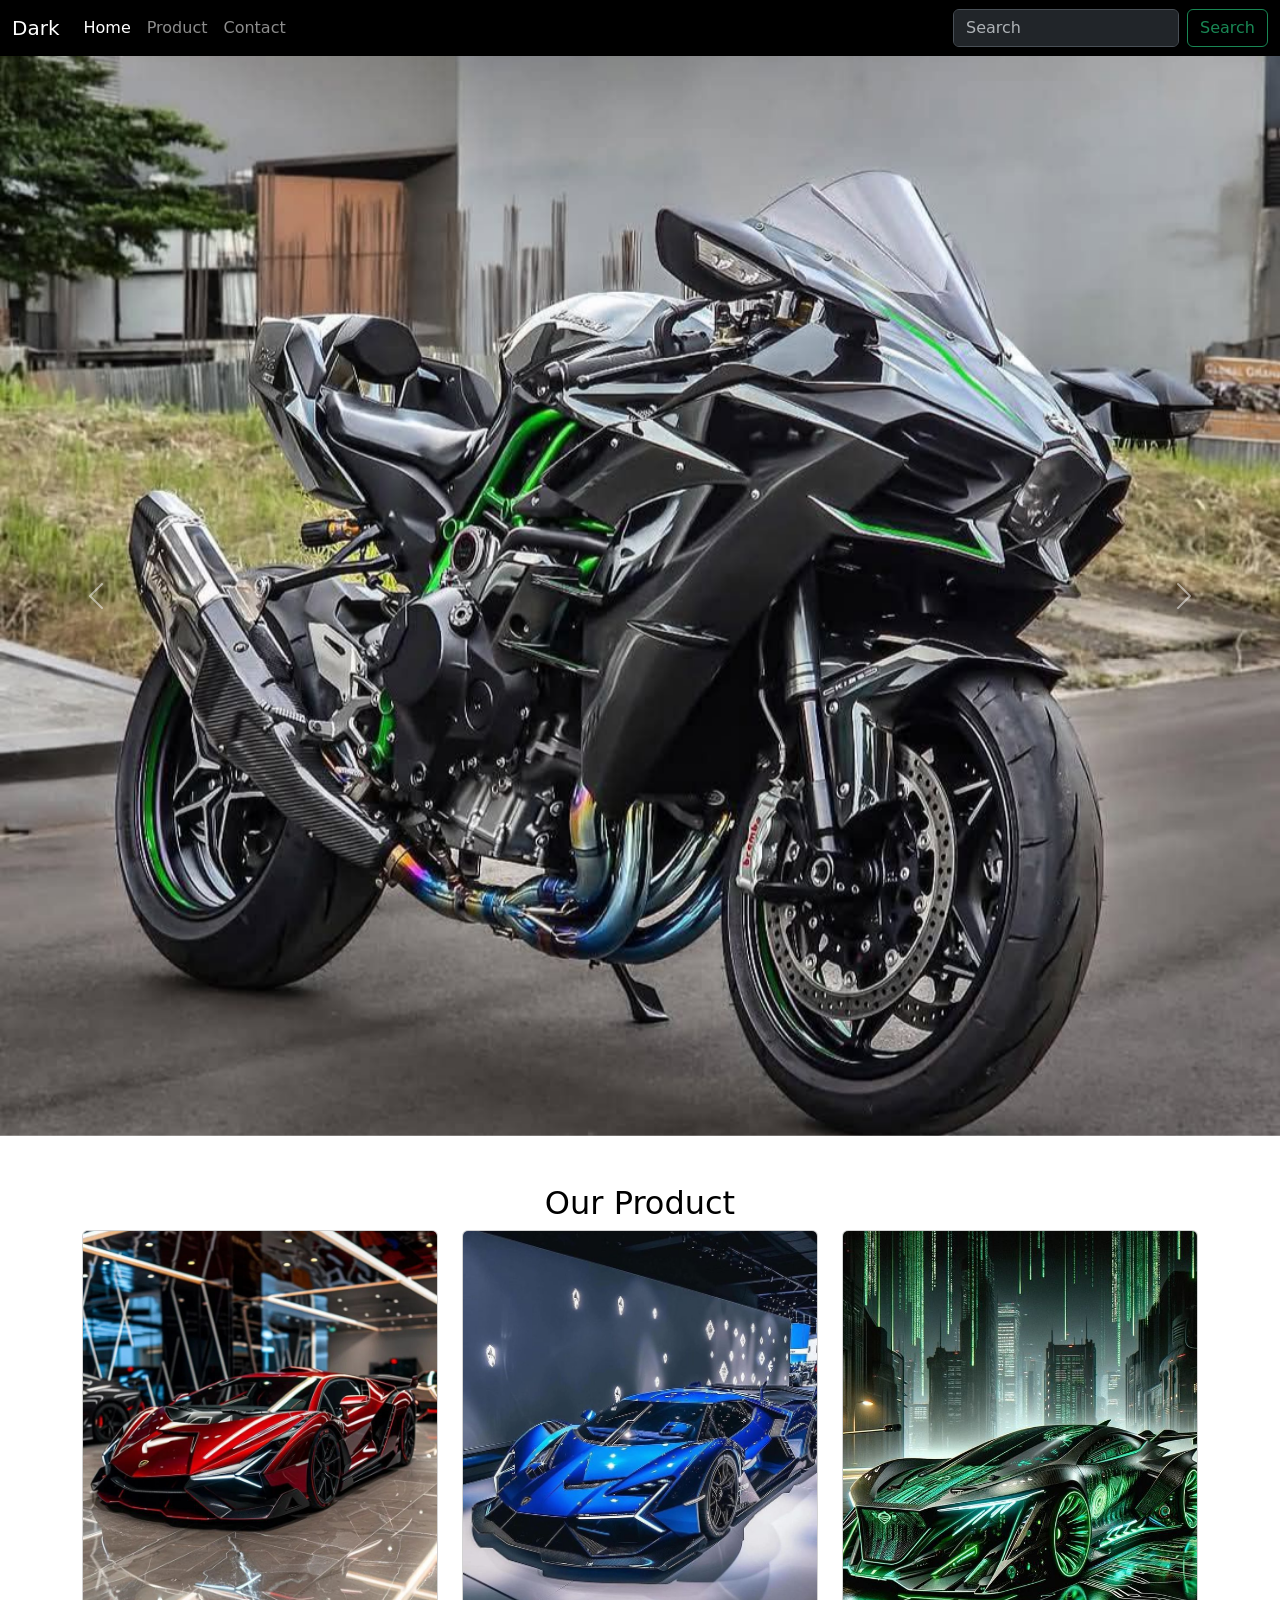
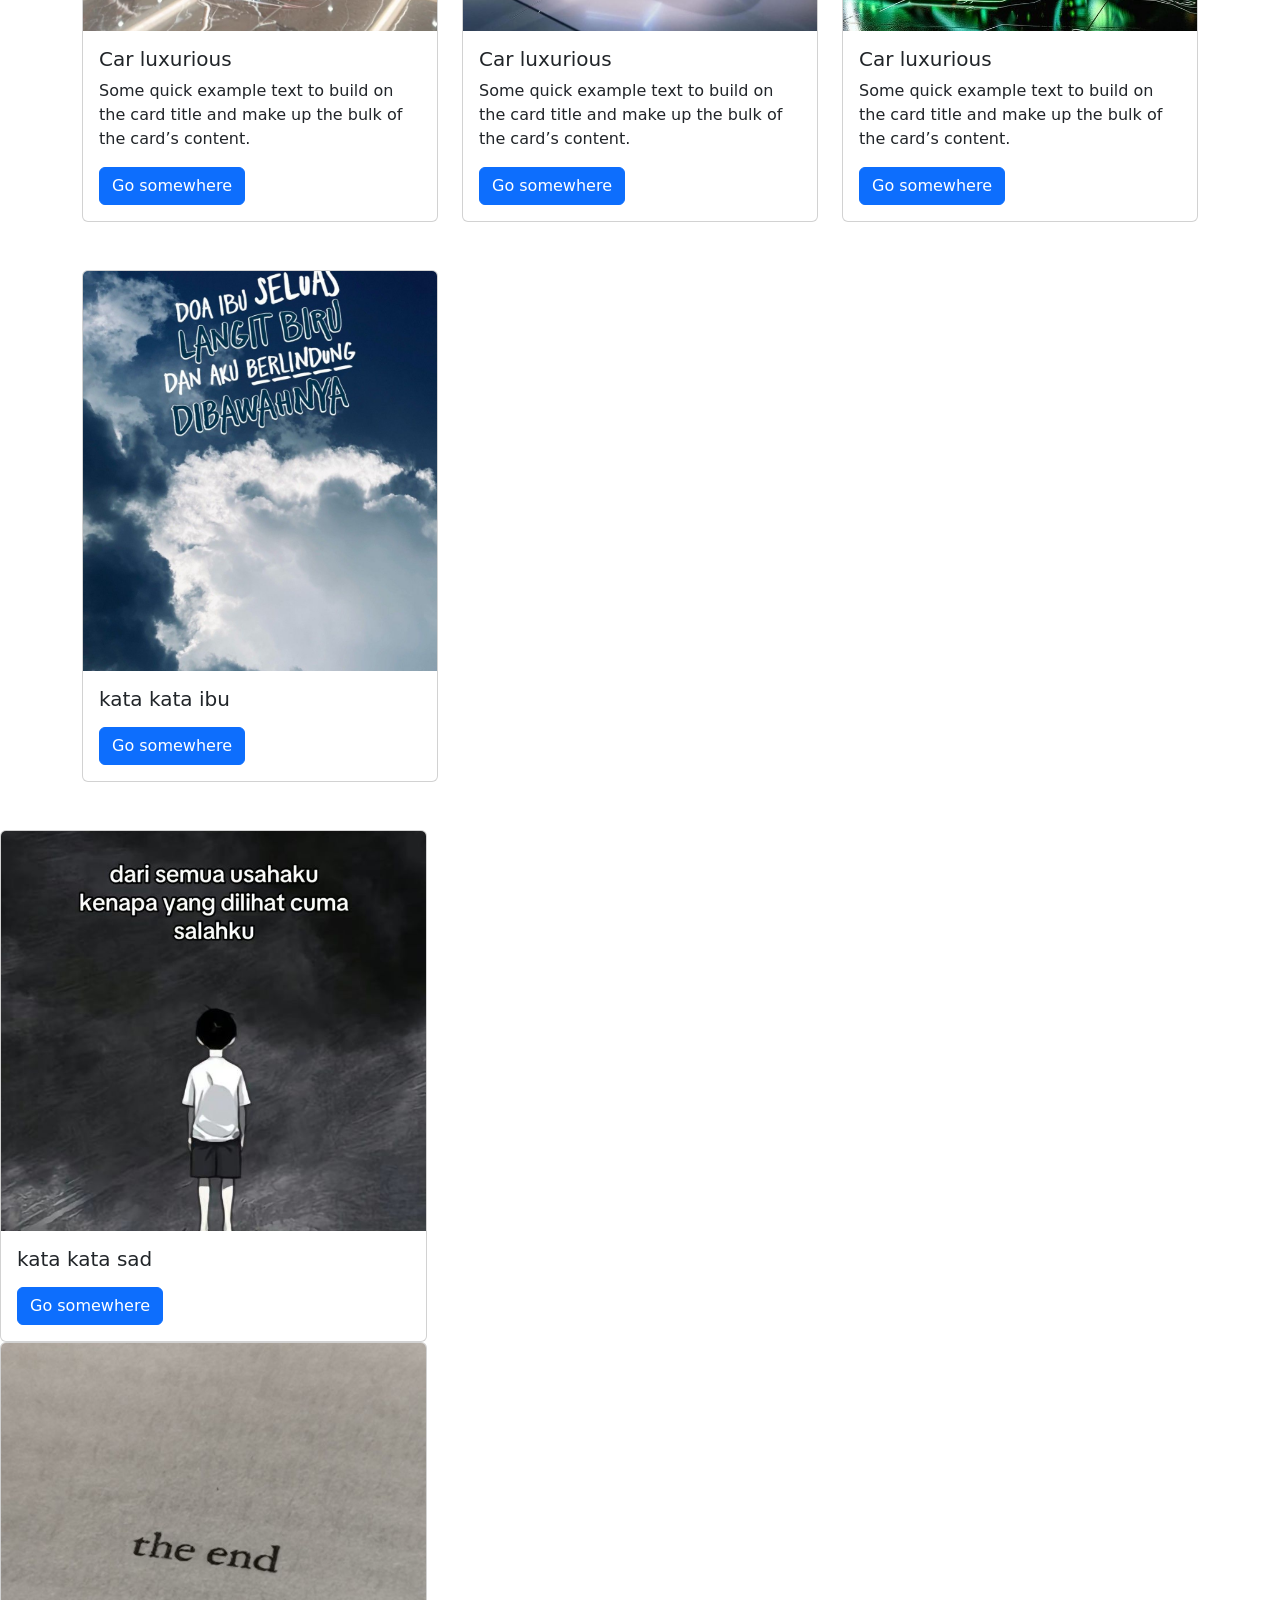
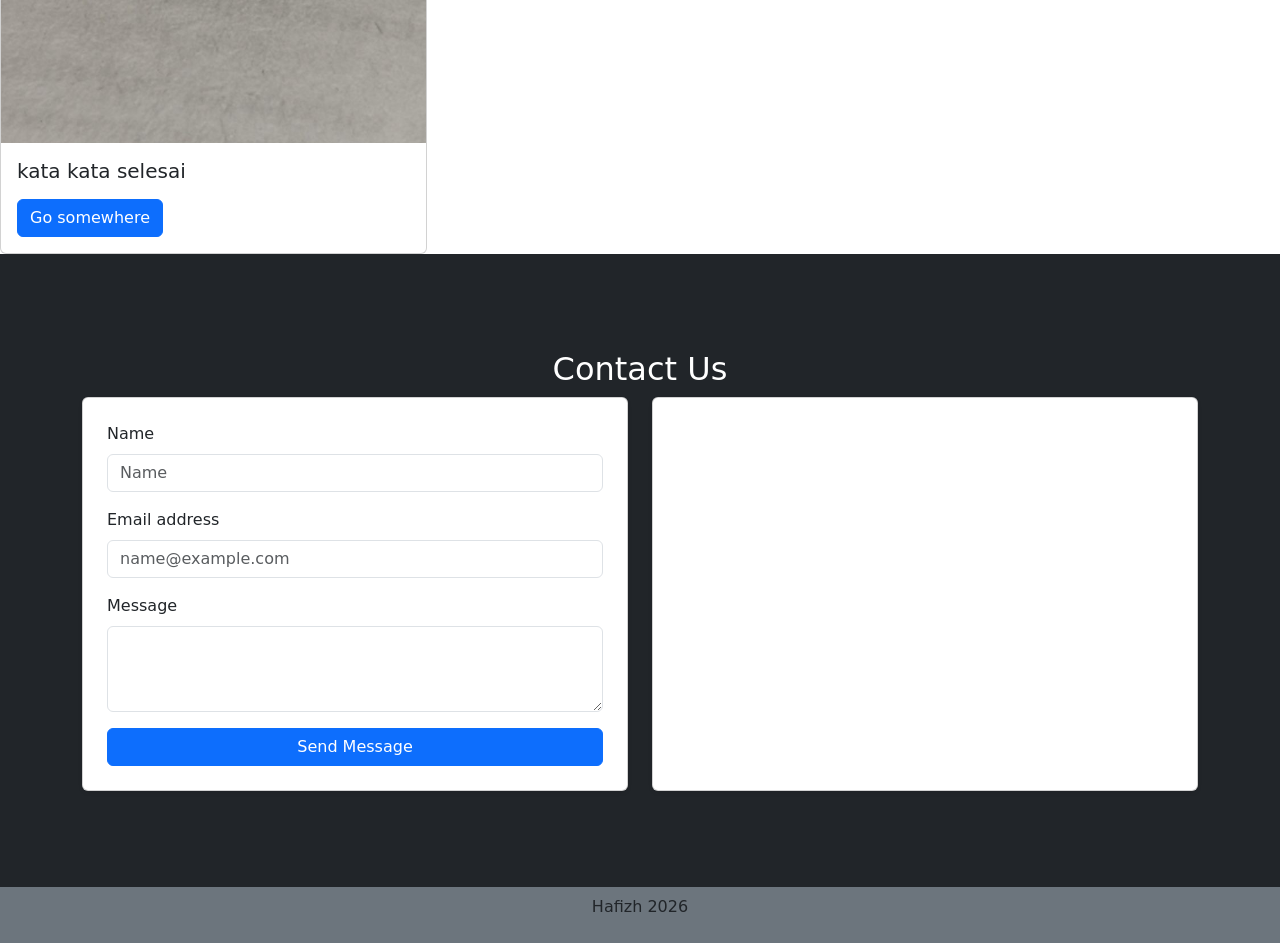
==== web/index.html @ 32379fad "Add files via upload" ====
<!doctype html>
<html lang="en">

<head>
    <meta charset="utf-8">
    <meta name="viewport" content="width=device-width, initial-scale=1">
    <title>Dark</title>
    <link href="https://cdn.jsdelivr.net/npm/bootstrap@5.3.8/dist/css/bootstrap.min.css" rel="stylesheet"
        integrity="sha384-sRIl4kxILFvY47J16cr9ZwB07vP4J8+LH7qKQnuqkuIAvNWLzeN8tE5YBujZqJLB" crossorigin="anonymous">
    <style>
        .carousel-item img {
            height: 120vh;
            object-fit: cover;
            object-position: center;
        }

        .card-img-top {
            height: 400px;
            object-fit: cover;
            object-position: center;
        }
    </style>

</head>

<body>
    <nav class="navbar navbar-expand-lg" style="background-color: #000000;" data-bs-theme="dark">
        <div class="container-fluid">
            <a class="navbar-brand" href="#">Dark</a>
            <button class="navbar-toggler" type="button" data-bs-toggle="collapse"
                data-bs-target="#navbarSupportedContent" aria-controls="navbarSupportedContent" aria-expanded="false"
                aria-label="Toggle navigation">
                <span class="navbar-toggler-icon"></span>
            </button>
            <div class="collapse navbar-collapse" id="navbarSupportedContent">
                <ul class="navbar-nav me-auto mb-2 mb-lg-0">
                    <li class="nav-item">
                        <a class="nav-link active" aria-current="page" href="#">Home</a>
                    </li>
                    <li class="nav-item">
                        <a class="nav-link" href="#Product">Product</a>
                    </li>
                    <li class="nav-item">
                        <a class="nav-link" href="#Contact">Contact</a>
                    </li>
                </ul>
                <form class="d-flex" role="search">
                    <input class="form-control me-2" type="search" placeholder="Search" aria-label="Search" />
                    <button class="btn btn-outline-success" type="submit">Search</button>
                </form>
            </div>
        </div>
    </nav>

    <div class="container">
    </div>
    <div id="carouselExampleFade" class="carousel slide carousel-fade">
        <div class="carousel-inner">
            <div class="carousel-item active">
                <img src="images/motor1.png" class="d-block w-100" alt="...">
            </div>
            <div class="carousel-item">
                <img src="images/motor2.png" class="d-block w-100" alt="...">
            </div>
            <div class="carousel-item">
                <img src="images/motor3.png" class="d-block w-100" alt="...">
            </div>
        </div>
        <button class="carousel-control-prev" type="button" data-bs-target="#carouselExampleFade" data-bs-slide="prev">
            <span class="carousel-control-prev-icon" aria-hidden="true"></span>
            <span class="visually-hidden">Previous</span>
        </button>
        <button class="carousel-control-next" type="button" data-bs-target="#carouselExampleFade" data-bs-slide="next">
            <span class="carousel-control-next-icon" aria-hidden="true"></span>
            <span class="visually-hidden">Next</span>
        </button>
    </div>

    <section id="Product">
        <div class="container my-5">
            <h2 class="text-center" style="color: black;">Our Product</h2>
            <div class="row g-4">
                <div class="col-md-4">
                    <div class="card h-100">
                        <img src="images/car1.png" class="card-img-top" alt="...">
                        <div class="card-body">
                            <h5 class="card-title">Car luxurious</h5>
                            <p class="card-text">Some quick example text to build on the card title and make up the bulk
                                of the card’s
                                content.</p>
                            <a href="#" class="btn btn-primary">Go somewhere</a>
                        </div>
                    </div>
                </div>
                <div class="col-md-4">
                    <div class="card h-100">
                        <img src="images/car2.png" class="card-img-top" alt="...">
                        <div class="card-body">
                            <h5 class="card-title">Car luxurious</h5>
                            <p class="card-text">Some quick example text to build on the card title and make up the bulk
                                of the card’s
                                content.</p>
                            <a href="#" class="btn btn-primary">Go somewhere</a>
                        </div>
                    </div>
                </div>
                <div class="col-md-4">
                    <div class="card h-100">
                        <img src="images/car3.png" class="card-img-top" alt="...">
                        <div class="card-body">
                            <h5 class="card-title">Car luxurious</h5>
                            <p class="card-text">Some quick example text to build on the card title and make up the bulk
                                of the card’s
                                content.</p>
                            <a href="#" class="btn btn-primary">Go somewhere</a>
                        </div>
                    </div>
                </div>
            </div>
        </div>

        <section id="Product">
            <div class="container my-5">
                <div class="row g-4">
                    <div class="col-md-4">
                        <div class="card h-100">
                            <img src="images/ibu.jpg" class="card-img-top" alt="...">
                            <div class="card-body">
                                <h5 class="card-title">kata kata ibu</h5>
                                <p class="card-text"></p>
                                <a href="#" class="btn btn-primary">Go somewhere</a>
                            </div>
                        </div>
                    </div>
                </div>
            </div>
            <div class="col-md-4">
                <div class="card h-100">
                    <img src="images/sad.jpg" class="card-img-top" alt="...">
                    <div class="card-body">
                        <h5 class="card-title">kata kata sad</h5>
                        <p class="card-text"></p>
                        <a href="#" class="btn btn-primary">Go somewhere</a>
                    </div>
                </div>
            </div>
            <div class="col-md-4">
                <div class="card h-100">
                    <img src="images/sad2.jpg" class="card-img-top" alt="...">
                    <div class="card-body">
                        <h5 class="card-title">kata kata selesai</h5>
                        <p class="card-text"></p>
                        <a href="#" class="btn btn-primary">Go somewhere</a>
                    </div>
                </div>
            </div>

        </section>

        <section id="Contact" class="py-5 bg-dark">
            <div class="container my-5">
                <h2 class="text-center" style="color: #ffffff;">Contact Us</h2>
                <div class="row g-4">
                    <div class="col-md-6">
                        <div class="card shadow-sm h-100">
                            <div class="card-body p-4">
                                <form>
                                    <div class="mb-3">
                                        <label for="exampleFormControlInput1" class="form-label">Name</label>
                                        <input type="text" class="form-control" id="exampleFormControlInput1"
                                            placeholder="Name">
                                    </div>
                                    <div class="mb-3">
                                        <label for="exampleFormControlInput1" class="form-label">Email address</label>
                                        <input type="email" class="form-control" id="exampleFormControlInput1"
                                            placeholder="name@example.com">
                                    </div>
                                    <div class="mb-3">
                                        <label for="exampleFormControlTextarea1" class="form-label">Message</label>
                                        <textarea class="form-control" id="exampleFormControlTextarea1"
                                            rows="3"></textarea>
                                    </div>

                                    <button type="submit" class="btn btn-primary w-100">
                                        Send Message
                                    </button>
                                </form>
                            </div>
                        </div>
                    </div>

                    <div class="col-md-6">
                        <div class="card shadow-sm h-100">
                            <div class="card-body p-4">
                                <iframe
                                    src="https://www.google.com/maps/embed?pb=!1m18!1m12!1m3!1d126933.27942263361!2d106.62985777745428!3d-6.175585301474875!2m3!1f0!2f0!3f0!3m2!1i1024!2
                                i768!4f13.1!3m3!1m2!1s0x2e69f8e853d2e38d%3A0x301576d14feb9c0!2sTangerang%2C%20Kota%20Tangerang%2C%20Banten!5e0!3m2!1sid!2sid!4v1767866423835!5m2!1sid!2sid"
                                    width="100%" height="100%" style="border:0;" allowfullscreen="" loading="lazy"
                                    referrerpolicy="no-referrer-when-downgrade"></iframe>
                            </div>
                        </div>
                    </div>
                </div>
            </div>

        </section>

        <section class="py-2 bg-secondary">
            <div class="text-center">
                <p>Hafizh 2026</p>
            </div>
        </section>







        <script src="https://cdn.jsdelivr.net/npm/bootstrap@5.3.8/dist/js/bootstrap.bundle.min.js"
            integrity="sha384-FKyoEForCGlyvwx9Hj09JcYn3nv7wiPVlz7YYwJrWVcXK/BmnVDxM+D2scQbITxI"
            crossorigin="anonymous"></script>
</body>

</html>
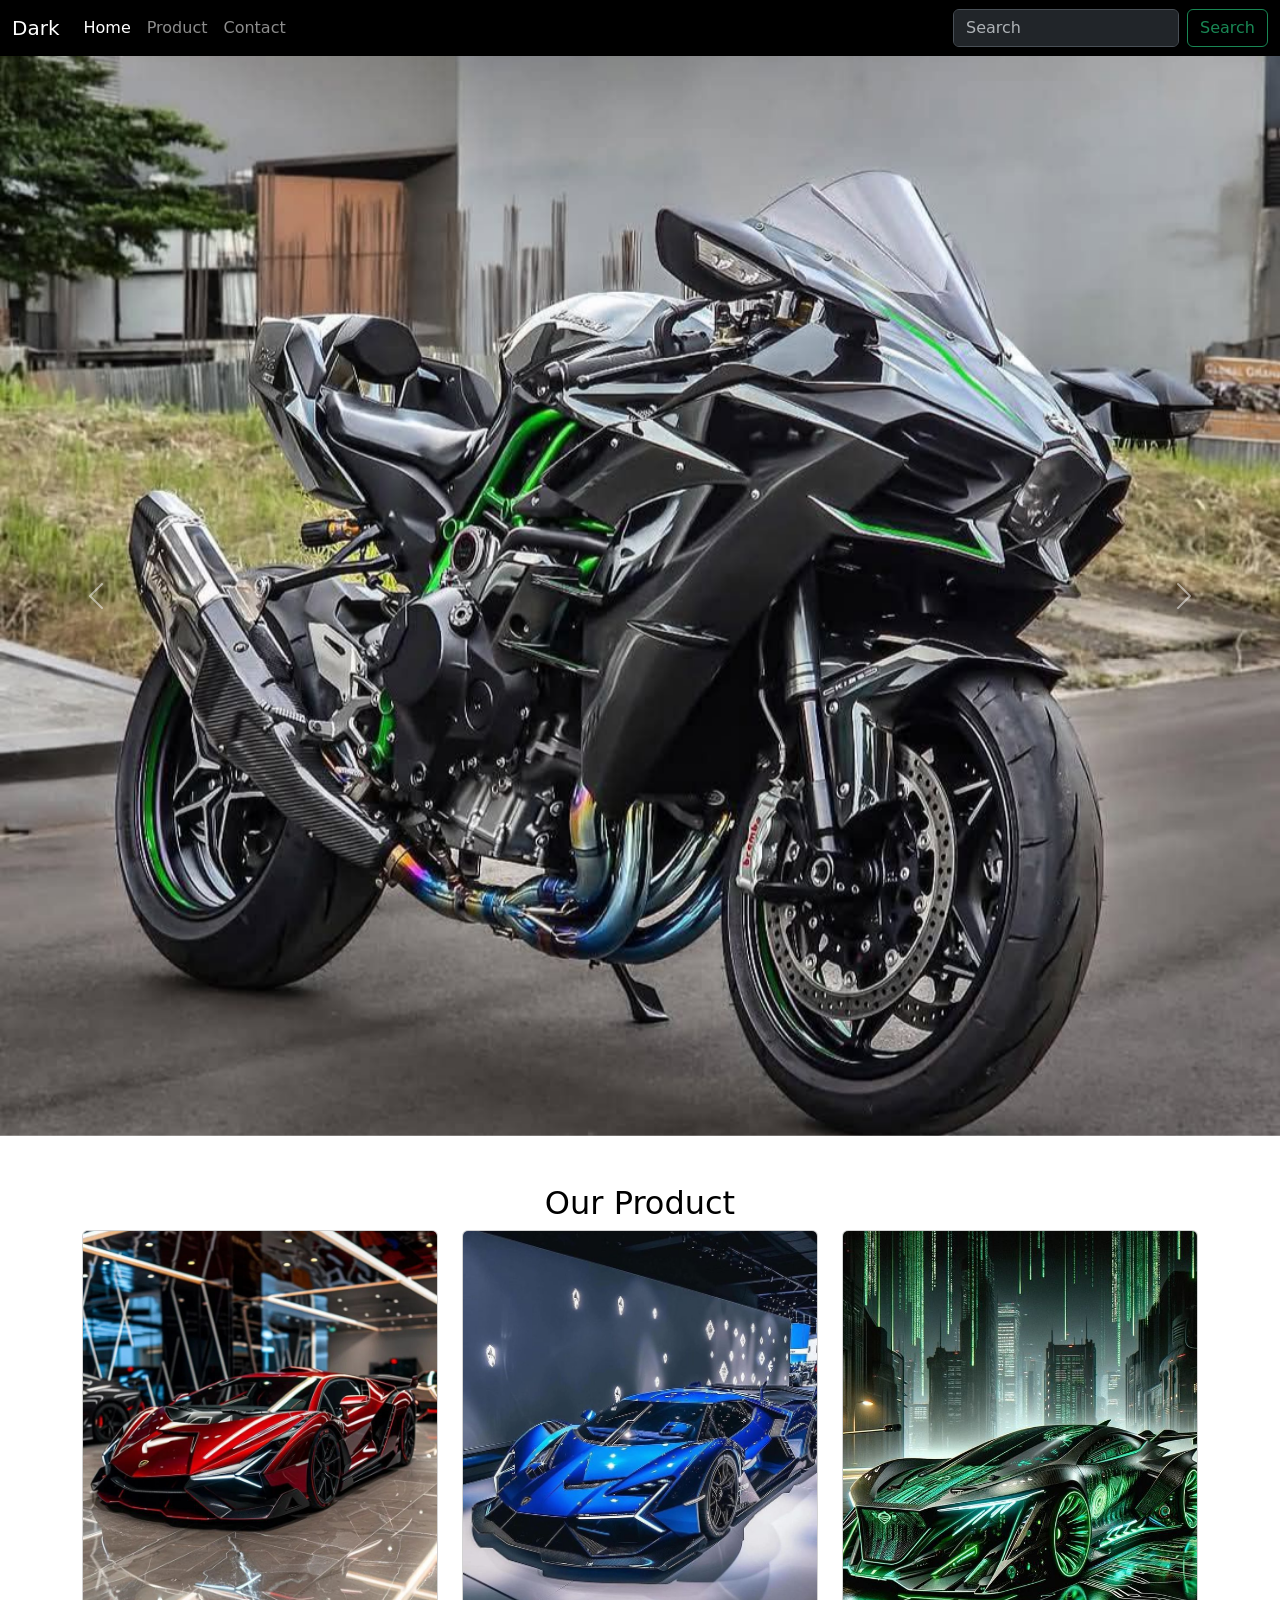
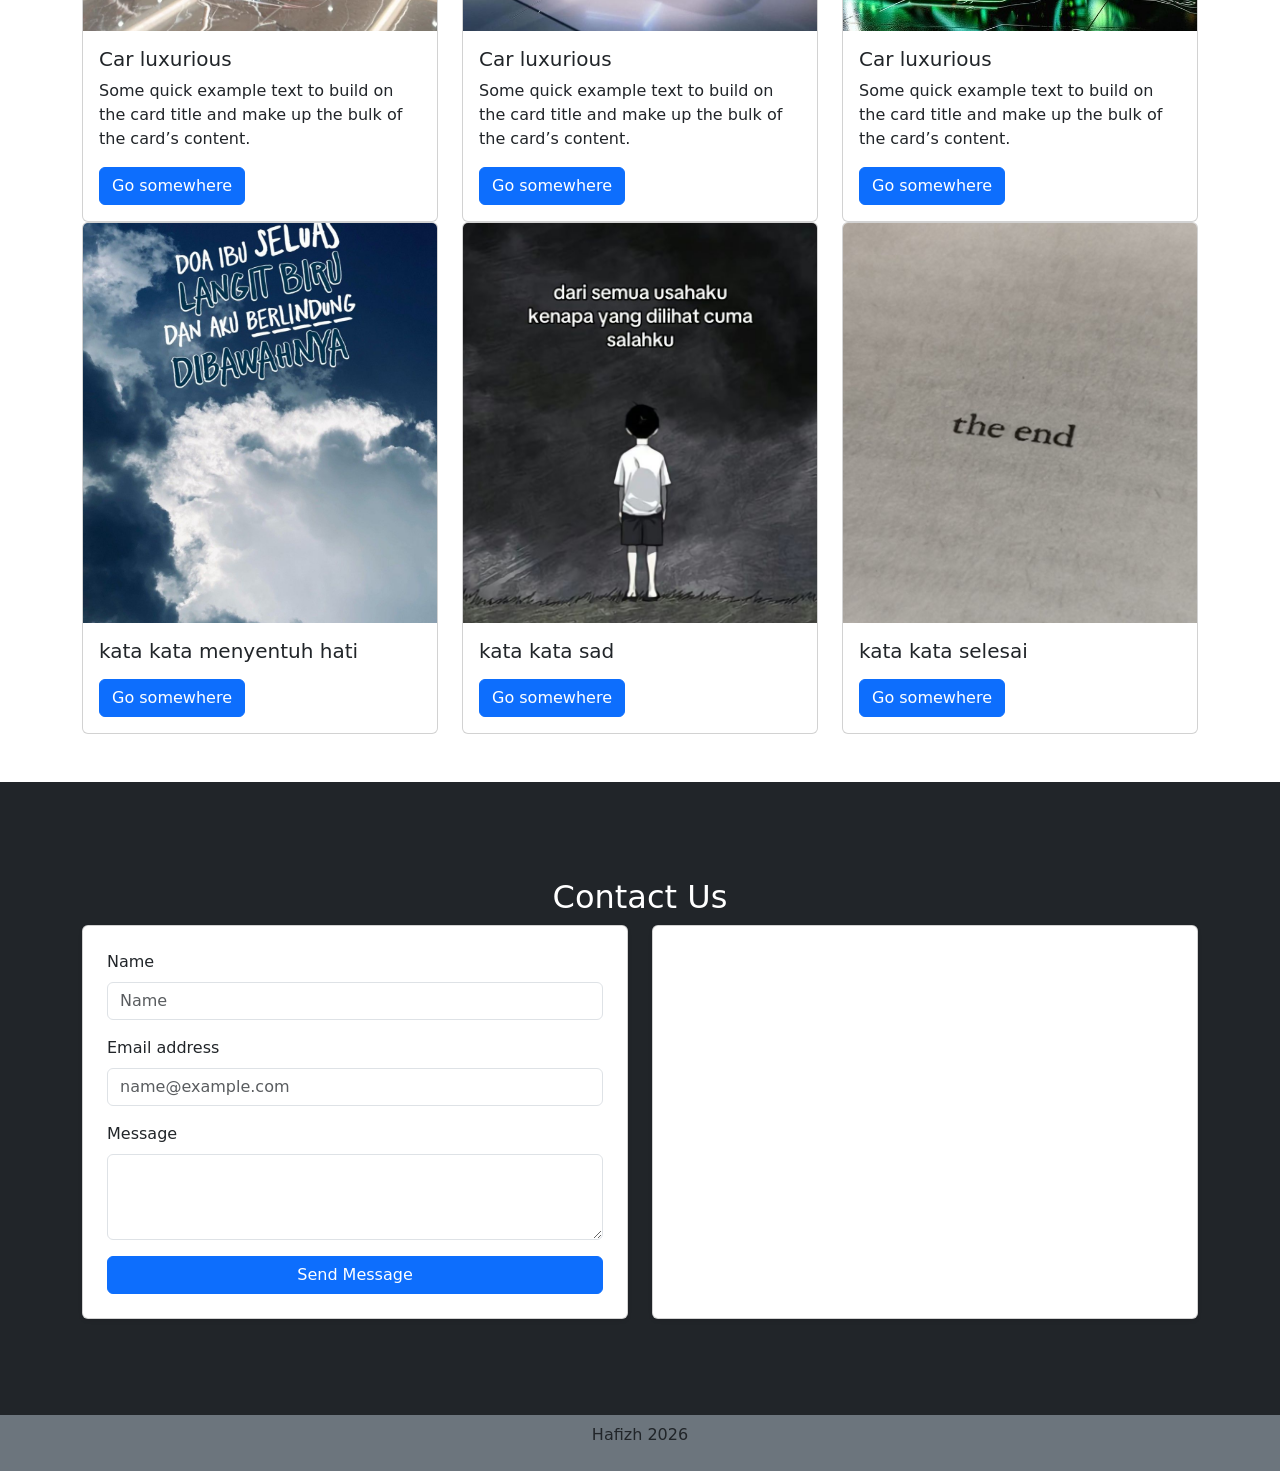
==== commit 2b1e3f33: "Fix HTML formatting and structure" ====
--- a/web/index.html
+++ b/web/index.html
@@ -117,109 +117,105 @@
                     </div>
                 </div>
             </div>
-        </div>
-
-        <section id="Product">
-            <div class="container my-5">
-                <div class="row g-4">
-                    <div class="col-md-4">
-                        <div class="card h-100">
-                            <img src="images/ibu.jpg" class="card-img-top" alt="...">
-                            <div class="card-body">
-                                <h5 class="card-title">kata kata ibu</h5>
-                                <p class="card-text"></p>
-                                <a href="#" class="btn btn-primary">Go somewhere</a>
-                            </div>
-                        </div>
-                    </div>
-                </div>
-            </div>
-            <div class="col-md-4">
-                <div class="card h-100">
-                    <img src="images/sad.jpg" class="card-img-top" alt="...">
-                    <div class="card-body">
-                        <h5 class="card-title">kata kata sad</h5>
-                        <p class="card-text"></p>
-                        <a href="#" class="btn btn-primary">Go somewhere</a>
-                    </div>
-                </div>
-            </div>
-            <div class="col-md-4">
-                <div class="card h-100">
-                    <img src="images/sad2.jpg" class="card-img-top" alt="...">
-                    <div class="card-body">
-                        <h5 class="card-title">kata kata selesai</h5>
-                        <p class="card-text"></p>
-                        <a href="#" class="btn btn-primary">Go somewhere</a>
-                    </div>
-                </div>
-            </div>
-
-        </section>
-
-        <section id="Contact" class="py-5 bg-dark">
-            <div class="container my-5">
-                <h2 class="text-center" style="color: #ffffff;">Contact Us</h2>
-                <div class="row g-4">
-                    <div class="col-md-6">
-                        <div class="card shadow-sm h-100">
-                            <div class="card-body p-4">
-                                <form>
-                                    <div class="mb-3">
-                                        <label for="exampleFormControlInput1" class="form-label">Name</label>
-                                        <input type="text" class="form-control" id="exampleFormControlInput1"
-                                            placeholder="Name">
-                                    </div>
-                                    <div class="mb-3">
-                                        <label for="exampleFormControlInput1" class="form-label">Email address</label>
-                                        <input type="email" class="form-control" id="exampleFormControlInput1"
-                                            placeholder="name@example.com">
-                                    </div>
-                                    <div class="mb-3">
-                                        <label for="exampleFormControlTextarea1" class="form-label">Message</label>
-                                        <textarea class="form-control" id="exampleFormControlTextarea1"
-                                            rows="3"></textarea>
-                                    </div>
-
-                                    <button type="submit" class="btn btn-primary w-100">
-                                        Send Message
-                                    </button>
-                                </form>
-                            </div>
-                        </div>
-                    </div>
-
-                    <div class="col-md-6">
-                        <div class="card shadow-sm h-100">
-                            <div class="card-body p-4">
-                                <iframe
-                                    src="https://www.google.com/maps/embed?pb=!1m18!1m12!1m3!1d126933.27942263361!2d106.62985777745428!3d-6.175585301474875!2m3!1f0!2f0!3f0!3m2!1i1024!2
+
+            <div class="row g-4">
+                <div class="col-md-4">
+                    <div class="card h-100">
+                        <img src="images/ibu.jpg" class="card-img-top" alt="...">
+                        <div class="card-body">
+                            <h5 class="card-title">kata kata menyentuh hati</h5>
+                            <p class="card-text"></p>
+                            <a href="#" class="btn btn-primary">Go somewhere</a>
+                        </div>
+                    </div>
+                </div>
+
+                <div class="col-md-4">
+                    <div class="card h-100">
+                        <img src="images/sad.jpg" class="card-img-top" alt="...">
+                        <div class="card-body">
+                            <h5 class="card-title">kata kata sad</h5>
+                            <p class="card-text"></p>
+                            <a href="#" class="btn btn-primary">Go somewhere</a>
+                        </div>
+                    </div>
+                </div>
+                <div class="col-md-4">
+                    <div class="card h-100">
+                        <img src="images/sad2.jpg" class="card-img-top" alt="...">
+                        <div class="card-body">
+                            <h5 class="card-title">kata kata selesai</h5>
+                            <p class="card-text"></p>
+                            <a href="#" class="btn btn-primary">Go somewhere</a>
+                        </div>
+                    </div>
+                </div>
+            </div>
+        </div>
+    </section>
+
+    <section id="Contact" class="py-5 bg-dark">
+        <div class="container my-5">
+            <h2 class="text-center" style="color: #ffffff;">Contact Us</h2>
+            <div class="row g-4">
+                <div class="col-md-6">
+                    <div class="card shadow-sm h-100">
+                        <div class="card-body p-4">
+                            <form>
+                                <div class="mb-3">
+                                    <label for="exampleFormControlInput1" class="form-label">Name</label>
+                                    <input type="text" class="form-control" id="exampleFormControlInput1"
+                                        placeholder="Name">
+                                </div>
+                                <div class="mb-3">
+                                    <label for="exampleFormControlInput1" class="form-label">Email address</label>
+                                    <input type="email" class="form-control" id="exampleFormControlInput1"
+                                        placeholder="name@example.com">
+                                </div>
+                                <div class="mb-3">
+                                    <label for="exampleFormControlTextarea1" class="form-label">Message</label>
+                                    <textarea class="form-control" id="exampleFormControlTextarea1" rows="3"></textarea>
+                                </div>
+
+                                <button type="submit" class="btn btn-primary w-100">
+                                    Send Message
+                                </button>
+                            </form>
+                        </div>
+                    </div>
+                </div>
+
+                <div class="col-md-6">
+                    <div class="card shadow-sm h-100">
+                        <div class="card-body p-4">
+                            <iframe
+                                src="https://www.google.com/maps/embed?pb=!1m18!1m12!1m3!1d126933.27942263361!2d106.62985777745428!3d-6.175585301474875!2m3!1f0!2f0!3f0!3m2!1i1024!2
                                 i768!4f13.1!3m3!1m2!1s0x2e69f8e853d2e38d%3A0x301576d14feb9c0!2sTangerang%2C%20Kota%20Tangerang%2C%20Banten!5e0!3m2!1sid!2sid!4v1767866423835!5m2!1sid!2sid"
-                                    width="100%" height="100%" style="border:0;" allowfullscreen="" loading="lazy"
-                                    referrerpolicy="no-referrer-when-downgrade"></iframe>
-                            </div>
-                        </div>
-                    </div>
-                </div>
-            </div>
-
-        </section>
-
-        <section class="py-2 bg-secondary">
-            <div class="text-center">
-                <p>Hafizh 2026</p>
-            </div>
-        </section>
-
-
-
-
-
-
-
-        <script src="https://cdn.jsdelivr.net/npm/bootstrap@5.3.8/dist/js/bootstrap.bundle.min.js"
-            integrity="sha384-FKyoEForCGlyvwx9Hj09JcYn3nv7wiPVlz7YYwJrWVcXK/BmnVDxM+D2scQbITxI"
-            crossorigin="anonymous"></script>
+                                width="100%" height="100%" style="border:0;" allowfullscreen="" loading="lazy"
+                                referrerpolicy="no-referrer-when-downgrade"></iframe>
+                        </div>
+                    </div>
+                </div>
+            </div>
+        </div>
+
+    </section>
+
+    <section class="py-2 bg-secondary">
+        <div class="text-center">
+            <p>Hafizh 2026</p>
+        </div>
+    </section>
+
+
+
+
+
+
+
+    <script src="https://cdn.jsdelivr.net/npm/bootstrap@5.3.8/dist/js/bootstrap.bundle.min.js"
+        integrity="sha384-FKyoEForCGlyvwx9Hj09JcYn3nv7wiPVlz7YYwJrWVcXK/BmnVDxM+D2scQbITxI"
+        crossorigin="anonymous"></script>
 </body>
 
-</html>+</html>
